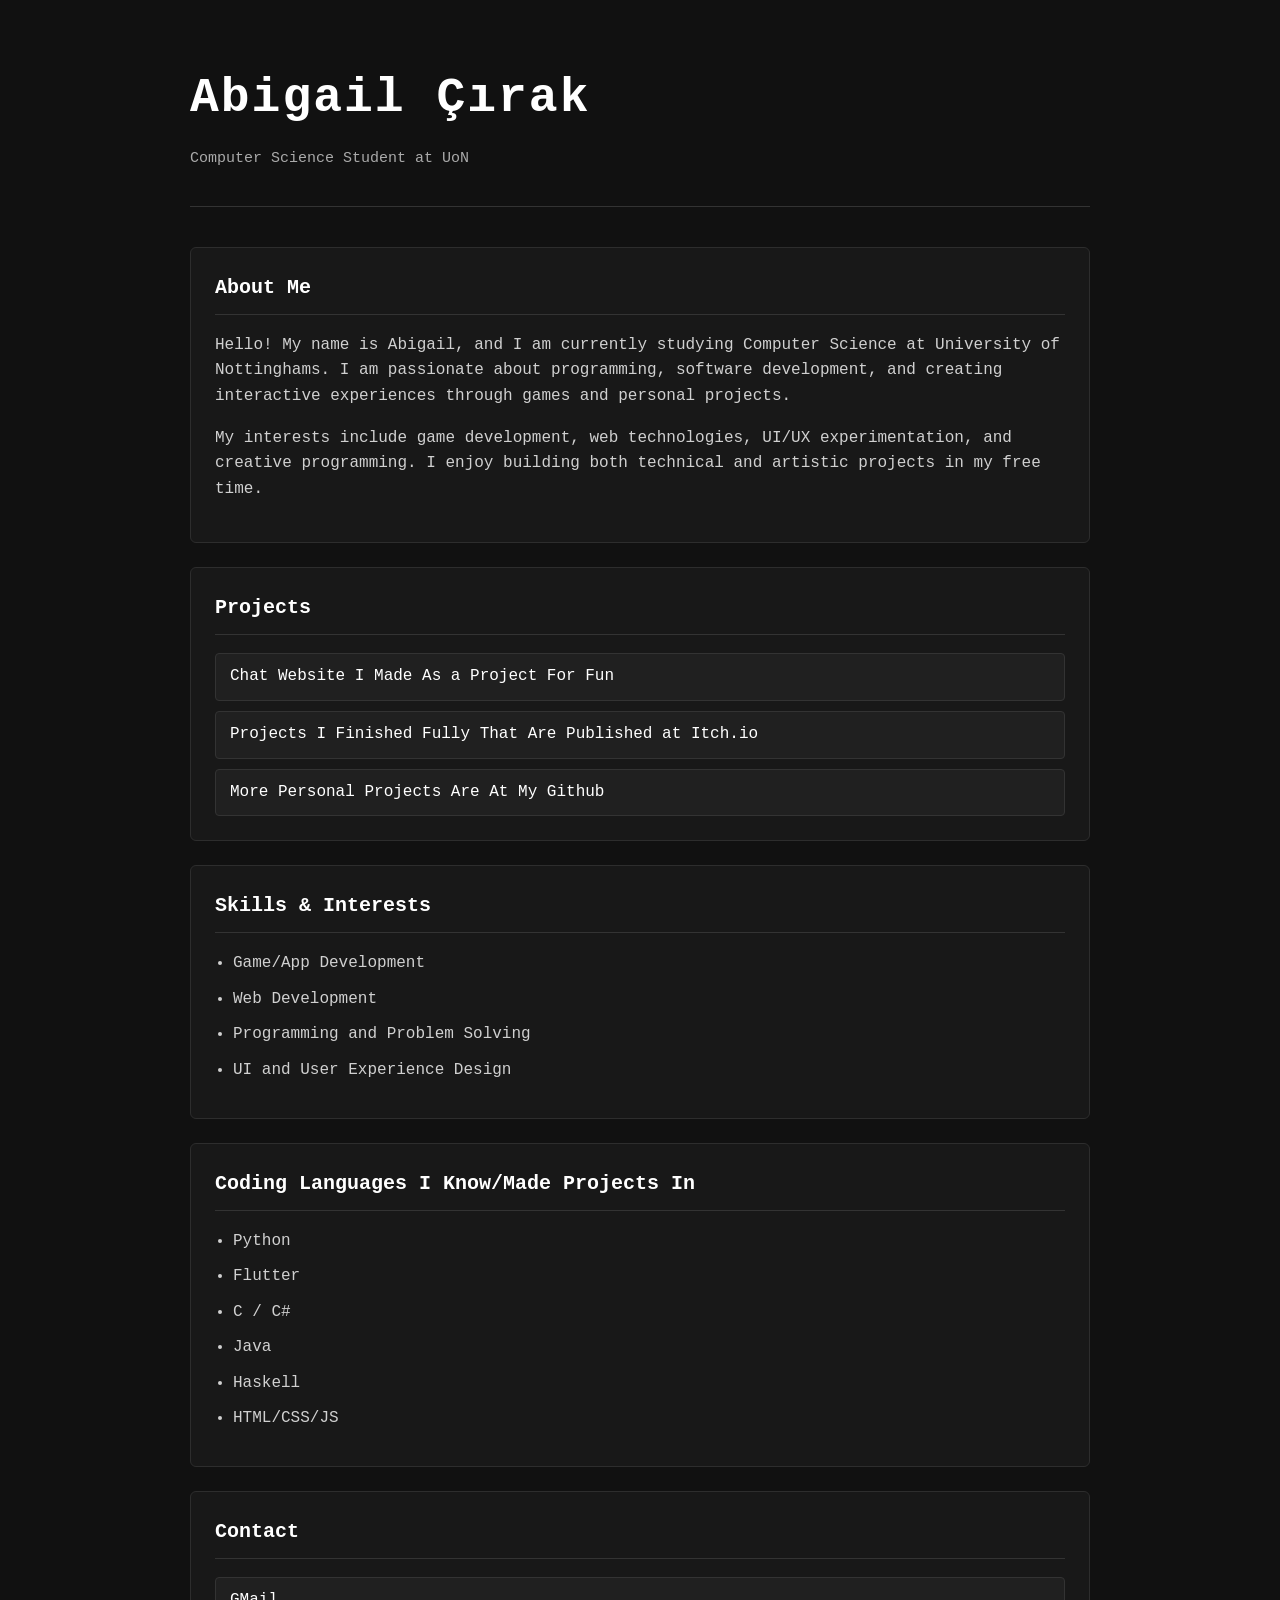
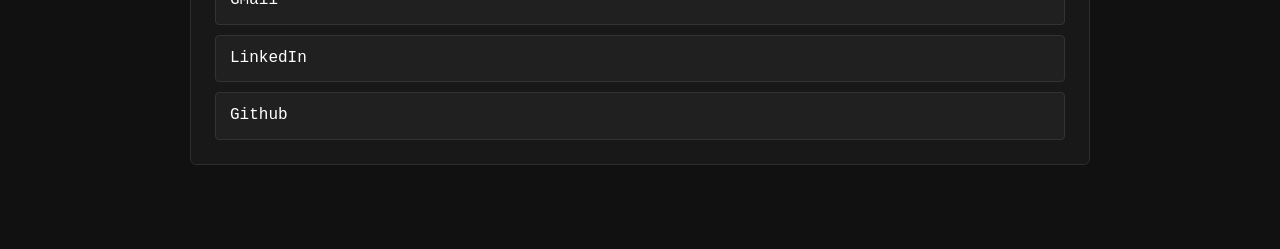
==== FormalVersion.html @ c05dd7b0 "Formal Update Of Website" ====
<!DOCTYPE html>
<html lang="en">
<head>
	<meta charset="utf-8" />
	<meta name="viewport" content="width=device-width, initial-scale=1.0" />
	<title>Abigail | Portfolio</title>

	<link rel="stylesheet" href="css/cssf.css">
</head>

<body>

	<div class="container">

		<header class="hero">
			<h1>Abigail Çırak</h1>
			<p>Computer Science Student at UoN</p>
		</header>

		<section class="card">
			<h2>About Me</h2>

			<p>
				Hello! My name is Abigail, and I am currently studying Computer Science at University of Nottinghams.
				I am passionate about programming, software development, and creating interactive experiences through games and personal projects.
			</p>

			<p>
				My interests include game development, web technologies, UI/UX experimentation, and creative programming.
				I enjoy building both technical and artistic projects in my free time.
			</p>
		</section>

		<section class="card">
			<h2>Projects</h2>

			<div class="links">

				<a href="https://chatwebthingy-production.up.railway.app/">
					Chat Website I Made As a Project For Fun
				</a>

				<a href="https://abby-w-gail.itch.io/">
					Projects I Finished Fully That Are Published at Itch.io
				</a>
				
				<a href="https://github.com/Abby-w-gail"> More Personal Projects Are At My Github</a>
			</div>
		</section>

		<section class="card">
			<h2>Skills & Interests</h2>

			<ul>
				<li>Game/App Development</li>
				<li>Web Development</li>
				<li>Programming and Problem Solving</li>
				<li>UI and User Experience Design</li>
			</ul>
		</section>
		
			<section class="card">
			<h2>Coding Languages I Know/Made Projects In</h2>

			<ul>
				<li>Python</li>
				<li>Flutter</li>
				<li>C / C#</li>
				<li>Java</li>
				<li>Haskell</li>
				<li>HTML/CSS/JS</li>
			</ul>
		</section>

		<section class="card">
			<h2>Contact</h2>

			<div class="links">

				<a href="mailto:abby.w.gail@gmail.com">
					GMail
				</a>

				<a href="https://www.linkedin.com/in/marvin-arda-%C3%A7%C4%B1rak-291800322/">
					LinkedIn
				</a>

				<a href="https://github.com/Abby-w-gail">
					Github
				</a>

			</div>
		</section>

	</div>

</body>
</html>
---- css/cssf.css ----
@font-face {
	font-family: "Times New Roman", Times, serif;
}

* {
	box-sizing: border-box;
}

body {
	margin: 0;
	background: #111111;
	color: #eaeaea;

	font-family: "VCR", monospace;
	line-height: 1.6;

	min-height: 100vh;
}

/* layout */

.container {
	width: min(900px, 92%);
	margin: 0 auto;
	padding: 60px 0;
}

/* hero */

.hero {
	margin-bottom: 40px;
	padding-bottom: 20px;
	border-bottom: 1px solid #333;
}

.hero h1 {
	margin: 0;
	font-size: 48px;
	color: white;
	letter-spacing: 2px;
}

.hero p {
	margin-top: 10px;
	color: #aaaaaa;
	font-size: 15px;
}

/* cards */

.card {
	background: #181818;

	border: 1px solid #2d2d2d;
	padding: 24px;

	margin-bottom: 24px;

	border-radius: 6px;
}

.card h2 {
	margin-top: 0;
	margin-bottom: 18px;

	font-size: 20px;
	color: white;

	border-bottom: 1px solid #333;
	padding-bottom: 10px;
}

.card p {
	color: #d0d0d0;
	margin-bottom: 16px;
}

.card ul {
	padding-left: 18px;
	margin: 0;
}

.card li {
	margin-bottom: 10px;
	color: #d0d0d0;
}

/* links */

.links {
	display: flex;
	flex-direction: column;
	gap: 10px;
}

a {
	color: #ffffff;
	text-decoration: none;

	border: 1px solid #333;
	background: #202020;

	padding: 10px 14px;
	border-radius: 4px;

	transition:
		background 0.15s ease,
		border-color 0.15s ease;
}

a:hover {
	background: #2a2a2a;
	border-color: #555;
}

/* responsive */

@media (max-width: 700px) {

	.hero h1 {
		font-size: 34px;
	}

	.card {
		padding: 18px;
	}
}
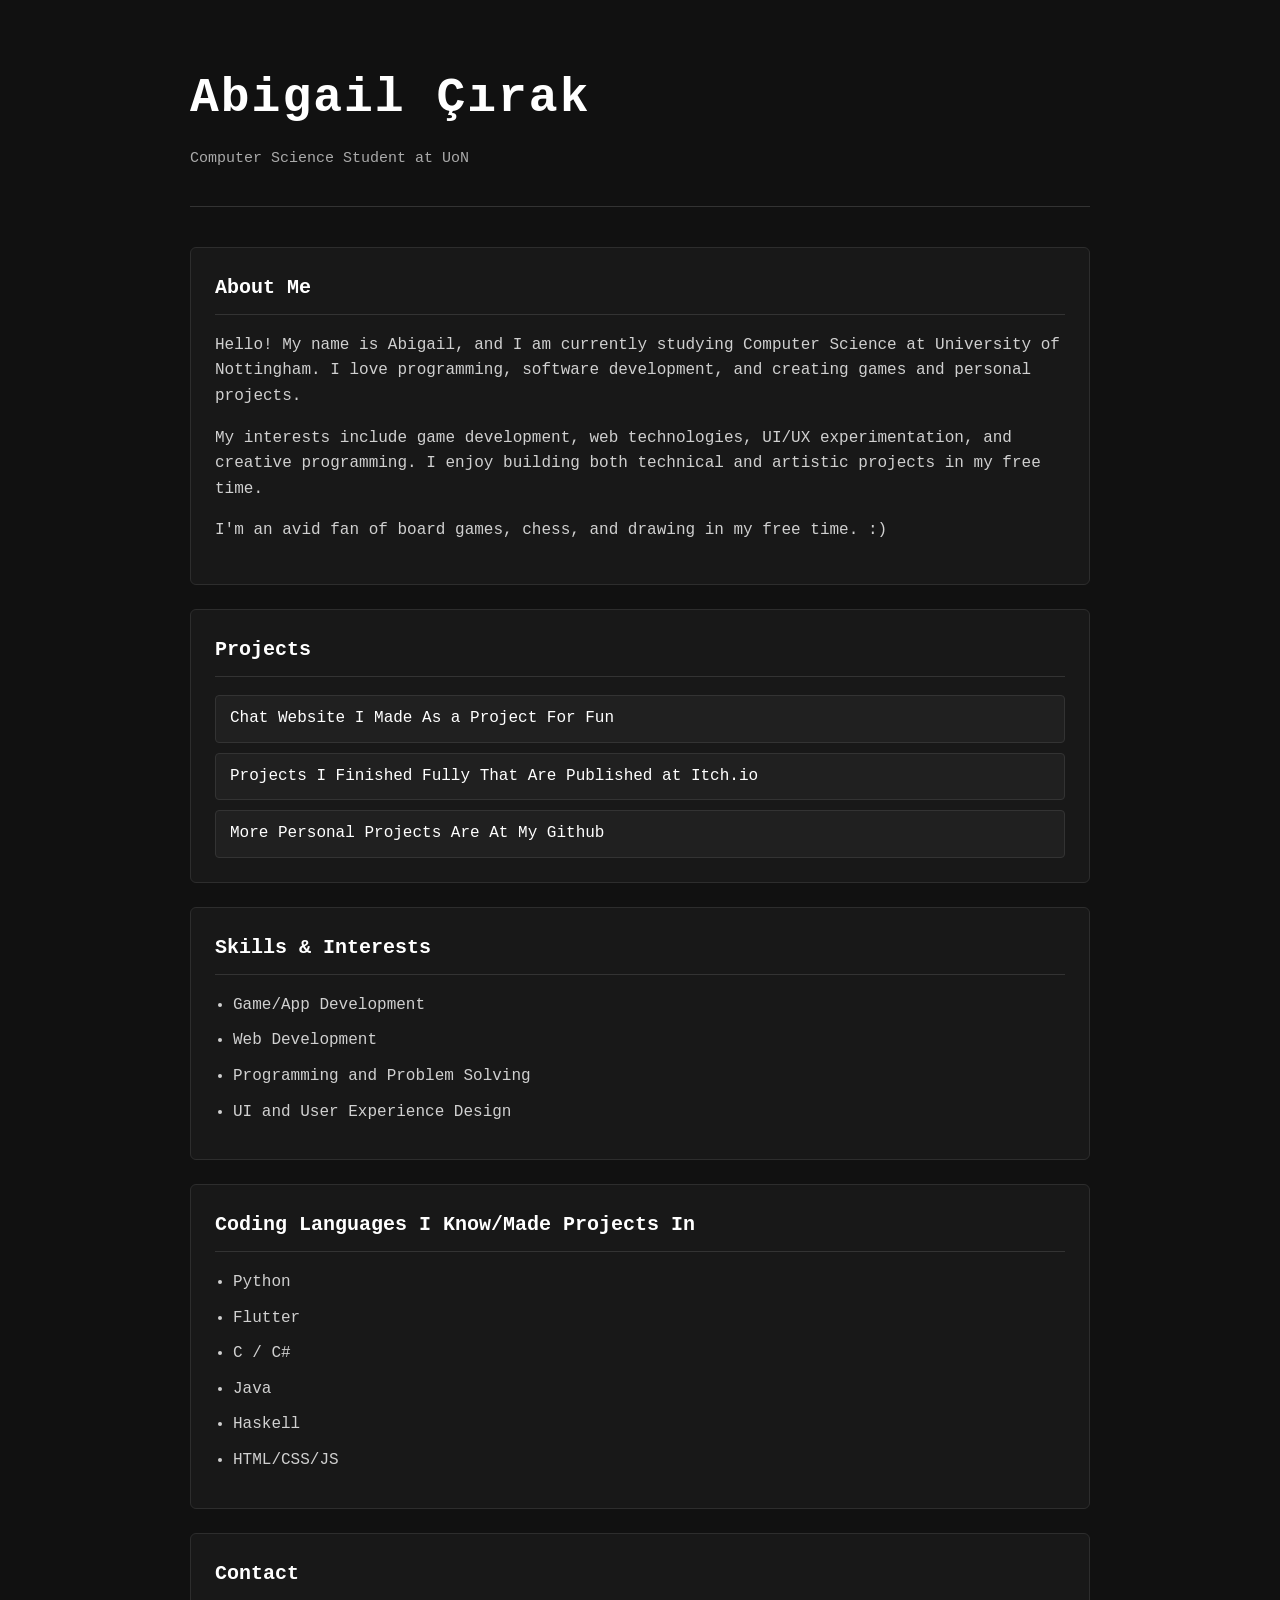
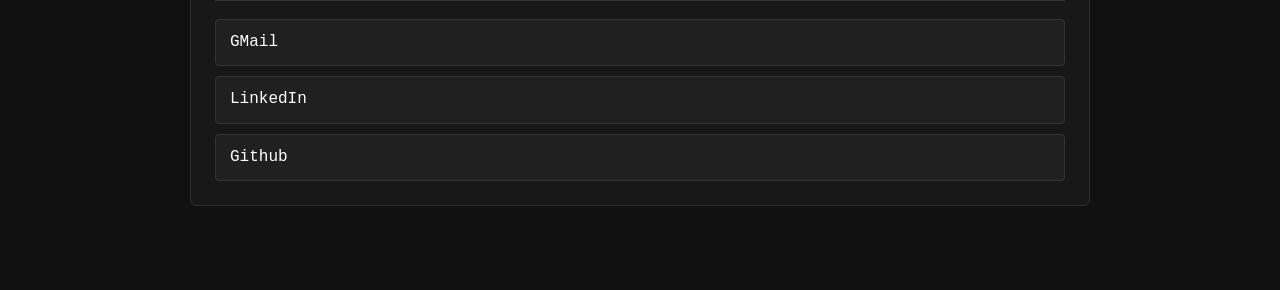
==== commit 6fa59437: "new promo" ====
--- a/FormalVersion.html
+++ b/FormalVersion.html
@@ -21,13 +21,17 @@
 			<h2>About Me</h2>
 
 			<p>
-				Hello! My name is Abigail, and I am currently studying Computer Science at University of Nottinghams.
-				I am passionate about programming, software development, and creating interactive experiences through games and personal projects.
+				Hello! My name is Abigail, and I am currently studying Computer Science at University of Nottingham.
+				I love programming, software development, and creating games and personal projects.
 			</p>
 
 			<p>
 				My interests include game development, web technologies, UI/UX experimentation, and creative programming.
 				I enjoy building both technical and artistic projects in my free time.
+			</p>
+			
+			<p>
+				I'm an avid fan of board games, chess, and drawing in my free time. :)
 			</p>
 		</section>
 
